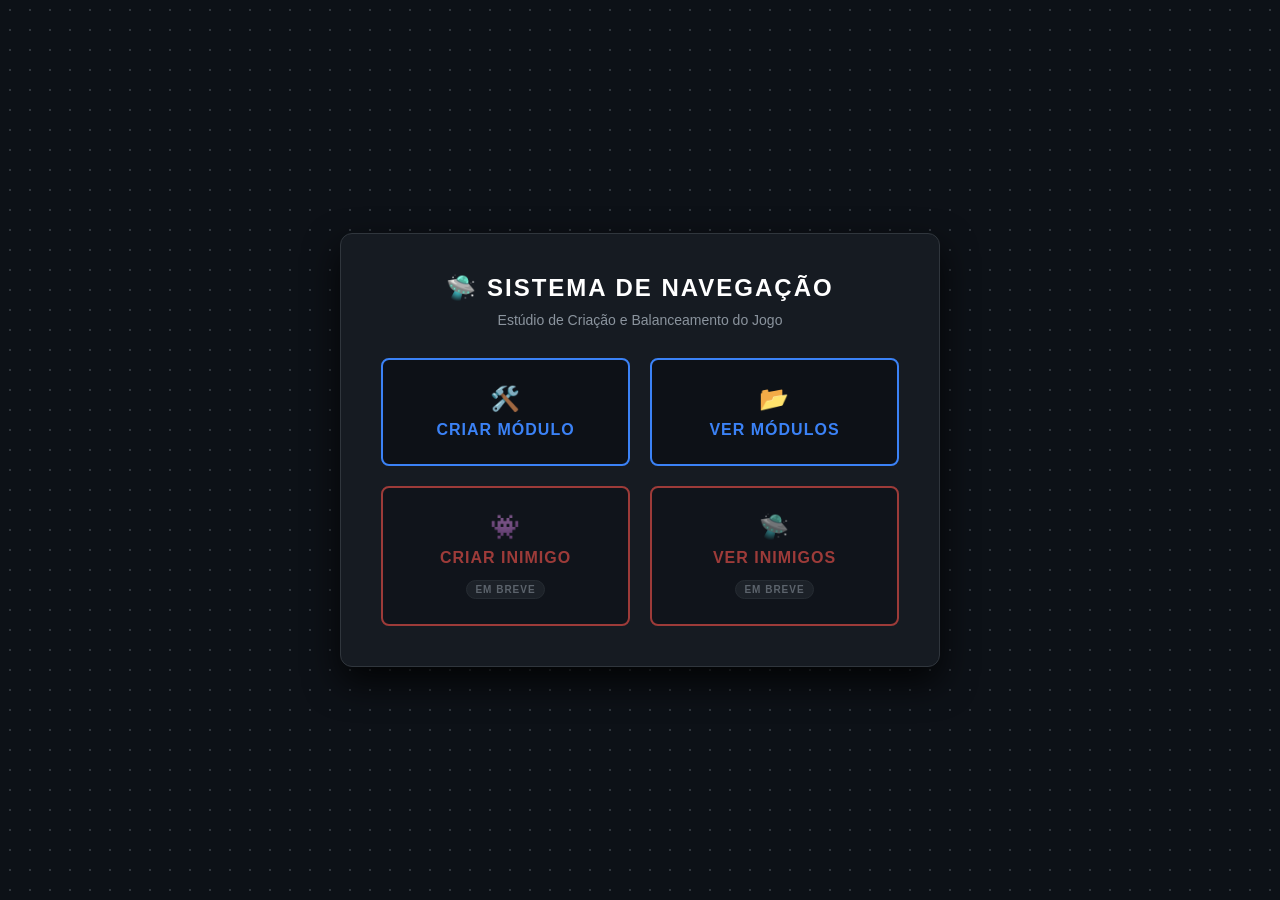
==== index.html @ 89b932d0 "rework2" ====
<!DOCTYPE html>
<html lang="pt-BR">
<head>
    <meta charset="UTF-8">
    <meta name="viewport" content="width=device-width, initial-scale=1.0">
    <title>Painel Central - Sci-Fi</title>
    <link rel="stylesheet" href="css/index.css">
</head>
<body>

<div class="hub-container">
    <h1>🛸 Sistema de Navegação</h1>
    <p>Estúdio de Criação e Balanceamento do Jogo</p>

    <div class="btn-grid">
        <!-- BOTÕES DE MÓDULOS -->
        <!-- ATENÇÃO: Ajuste o href de acordo com a pasta onde seus arquivos estão! -->
        <a href="pages/cardmaker.html" class="nav-btn btn-modules">
            <span class="icon">🛠️</span>
            Criar Módulo
        </a>

        <a href="pages/modulos.html" class="nav-btn btn-modules">
            <span class="icon">📂</span>
            Ver Módulos
        </a>

        <!-- BOTÕES DE INIMIGOS (Links vazios com '#') -->
        <a href="#" class="nav-btn btn-enemies">
            <span class="icon">👾</span>
            Criar Inimigo
            <span class="status-badge">Em breve</span>
        </a>

        <a href="#" class="nav-btn btn-enemies">
            <span class="icon">🛸</span>
            Ver Inimigos
            <span class="status-badge">Em breve</span>
        </a>
    </div>
</div>

</body>
</html>
---- css/index.css ----
/* =========================================
           RESET E ESTILOS GLOBAIS
        ========================================= */
* { box-sizing: border-box; margin: 0; padding: 0; font-family: 'Segoe UI', Roboto, Helvetica, Arial, sans-serif; }
body {
    background-color: #0d1117;
    color: #c9d1d9;
    display: flex;
    justify-content: center;
    align-items: center;
    height: 100vh;
    background-image: radial-gradient(#30363d 1px, transparent 1px);
    background-size: 20px 20px;
}

/* =========================================
   CONTAINER DO MENU
========================================= */
.hub-container {
    background: #161b22;
    border: 1px solid #30363d;
    border-radius: 12px;
    padding: 40px;
    width: 100%;
    max-width: 600px;
    text-align: center;
    box-shadow: 0 15px 35px rgba(0,0,0,0.8);
}

.hub-container h1 {
    color: #fff;
    font-size: 24px;
    margin-bottom: 10px;
    text-transform: uppercase;
    letter-spacing: 2px;
}

.hub-container p {
    color: #8b949e;
    font-size: 14px;
    margin-bottom: 30px;
}

/* =========================================
   GRID DE BOTÕES
========================================= */
.btn-grid {
    display: grid;
    grid-template-columns: 1fr 1fr;
    gap: 20px;
}

.nav-btn {
    display: flex;
    flex-direction: column;
    justify-content: center;
    align-items: center;
    gap: 8px;
    padding: 25px 20px;
    border-radius: 8px;
    border: 2px solid;
    background: #0d1117;
    text-decoration: none;
    color: #fff;
    font-weight: 900;
    font-size: 16px;
    text-transform: uppercase;
    letter-spacing: 1px;
    cursor: pointer;
    transition: all 0.3s ease;
}

.nav-btn .icon { font-size: 24px; }

/* Botões de Módulos (Azul/Verde) */
.btn-modules { border-color: #3b82f6; color: #3b82f6; }
.btn-modules:hover { background: #3b82f6; color: #fff; box-shadow: 0 0 15px rgba(59, 130, 246, 0.4); transform: translateY(-3px); }

/* Botões de Inimigos (Vermelho - Desativados por enquanto) */
.btn-enemies { border-color: #f85149; color: #f85149; opacity: 0.6; }
.btn-enemies:hover { background: #f85149; color: #fff; opacity: 1; box-shadow: 0 0 15px rgba(248, 81, 73, 0.4); transform: translateY(-3px); }

.status-badge {
    font-size: 10px;
    background: #21262d;
    padding: 3px 8px;
    border-radius: 12px;
    color: #8b949e;
    margin-top: 5px;
    border: 1px solid #30363d;
}
.btn-enemies:hover .status-badge { background: #fff; color: #f85149; border-color: #fff; }
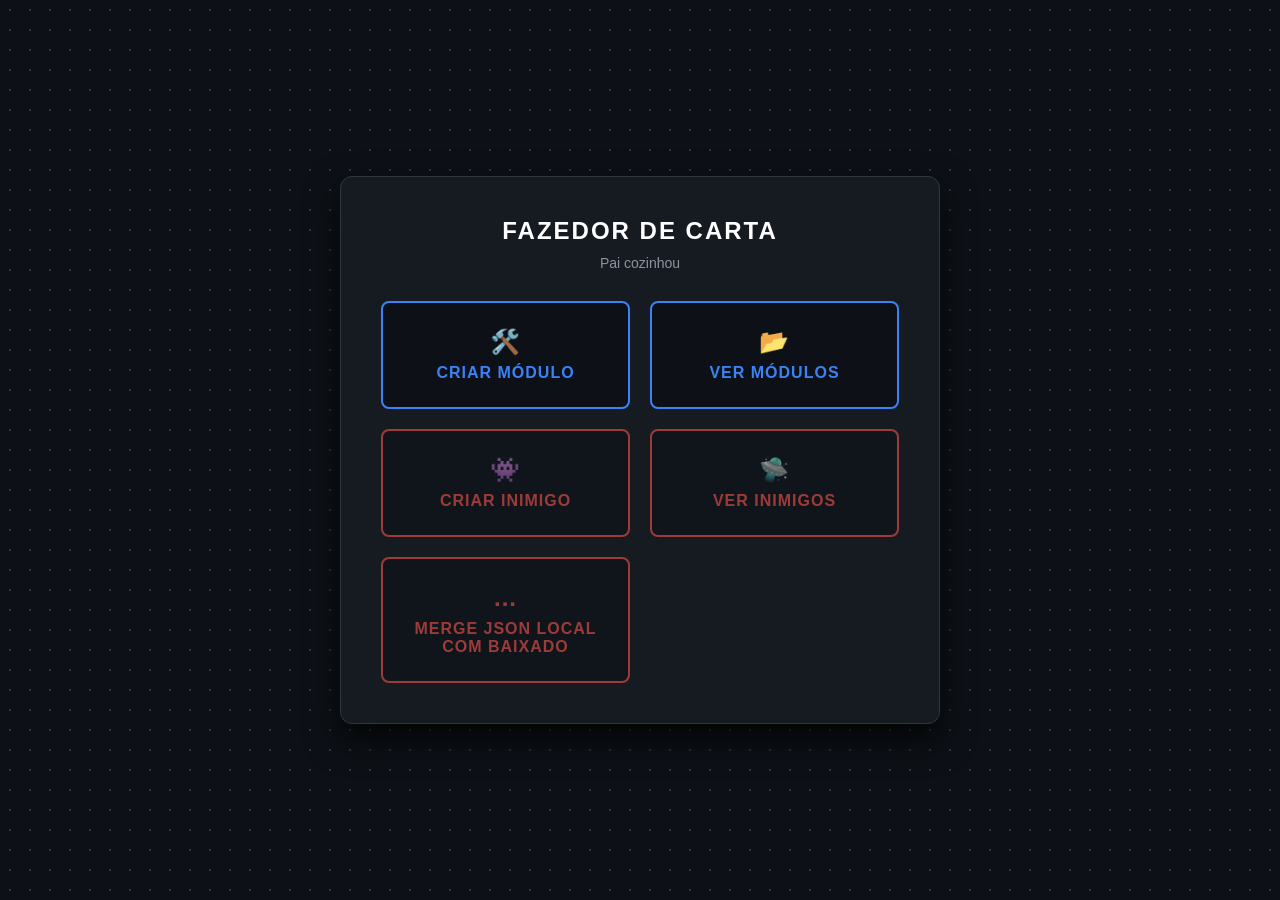
==== commit 9df8871c: "final" ====
--- a/index.html
+++ b/index.html
@@ -9,8 +9,8 @@
 <body>
 
 <div class="hub-container">
-    <h1>🛸 Sistema de Navegação</h1>
-    <p>Estúdio de Criação e Balanceamento do Jogo</p>
+    <h1>Fazedor de carta</h1>
+    <p>Pai cozinhou</p>
 
     <div class="btn-grid">
         <!-- BOTÕES DE MÓDULOS -->
@@ -29,13 +29,14 @@
         <a href="#" class="nav-btn btn-enemies">
             <span class="icon">👾</span>
             Criar Inimigo
-            <span class="status-badge">Em breve</span>
         </a>
-
         <a href="#" class="nav-btn btn-enemies">
             <span class="icon">🛸</span>
             Ver Inimigos
-            <span class="status-badge">Em breve</span>
+        </a>
+        <a href="pages/merge.html" class="nav-btn btn-enemies">
+            <span class="icon">...</span>
+            Merge JSON local com baixado
         </a>
     </div>
 </div>
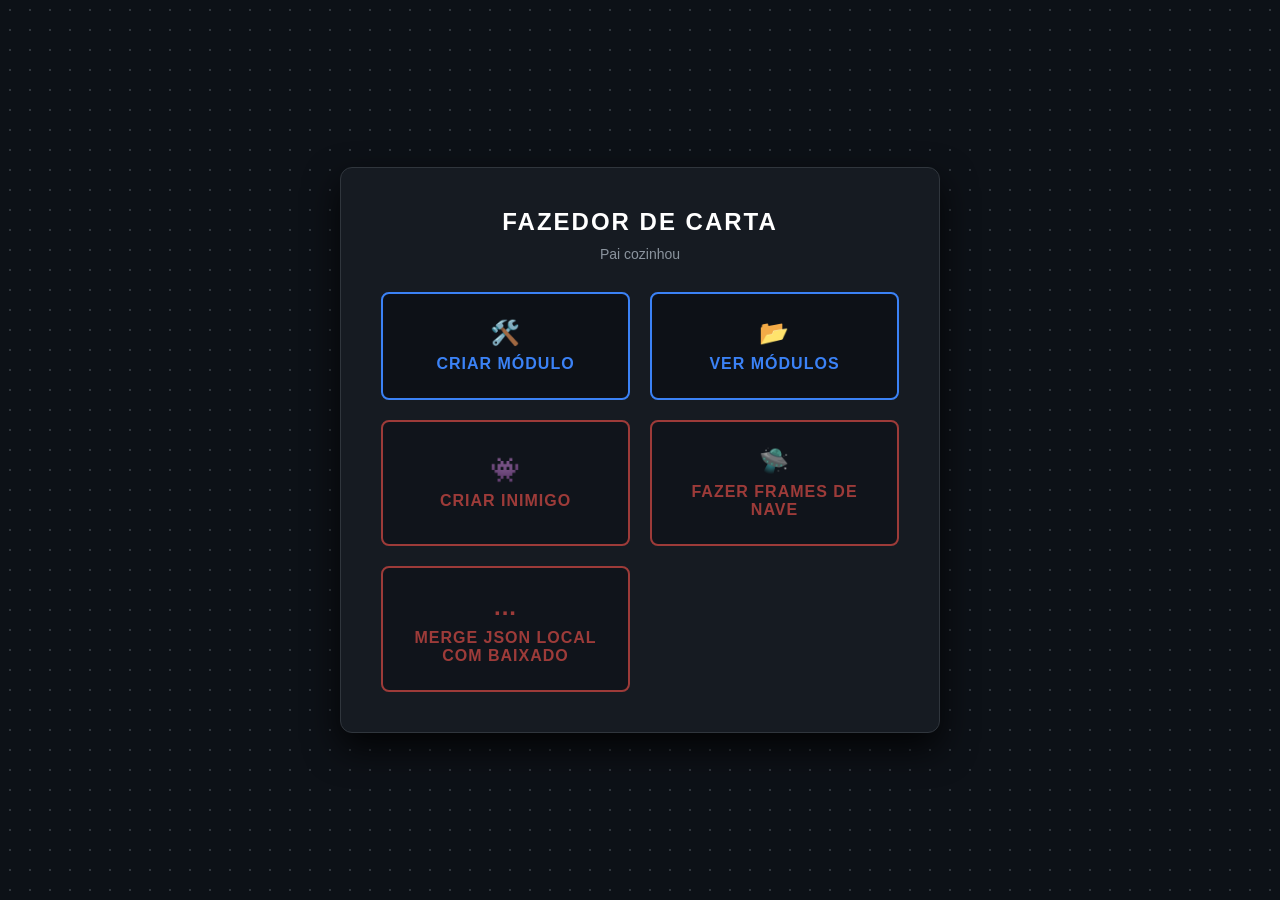
==== commit 183dbc6f: "teste bordas" ====
--- a/index.html
+++ b/index.html
@@ -26,13 +26,13 @@
         </a>
 
         <!-- BOTÕES DE INIMIGOS (Links vazios com '#') -->
-        <a href="#" class="nav-btn btn-enemies">
+        <a href="pages/inimigos.html" class="nav-btn btn-enemies">
             <span class="icon">👾</span>
             Criar Inimigo
         </a>
-        <a href="#" class="nav-btn btn-enemies">
+        <a href="pages/naves.html" class="nav-btn btn-enemies">
             <span class="icon">🛸</span>
-            Ver Inimigos
+            Fazer frames de nave
         </a>
         <a href="pages/merge.html" class="nav-btn btn-enemies">
             <span class="icon">...</span>
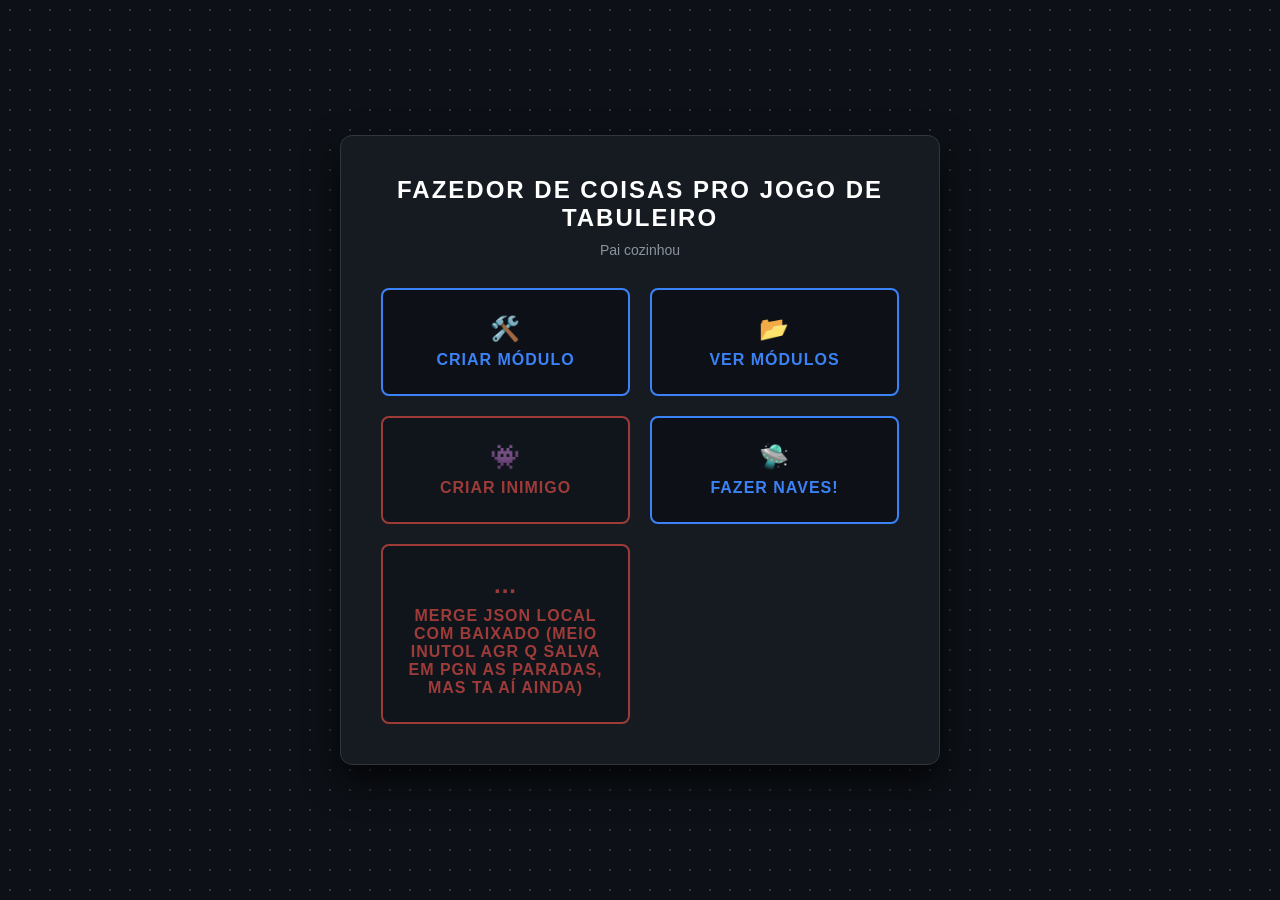
==== commit 7a51c111: "Patch" ====
--- a/index.html
+++ b/index.html
@@ -9,12 +9,10 @@
 <body>
 
 <div class="hub-container">
-    <h1>Fazedor de carta</h1>
+    <h1>Fazedor de coisas pro jogo de tabuleiro</h1>
     <p>Pai cozinhou</p>
 
     <div class="btn-grid">
-        <!-- BOTÕES DE MÓDULOS -->
-        <!-- ATENÇÃO: Ajuste o href de acordo com a pasta onde seus arquivos estão! -->
         <a href="pages/cardmaker.html" class="nav-btn btn-modules">
             <span class="icon">🛠️</span>
             Criar Módulo
@@ -25,18 +23,17 @@
             Ver Módulos
         </a>
 
-        <!-- BOTÕES DE INIMIGOS (Links vazios com '#') -->
         <a href="pages/inimigos.html" class="nav-btn btn-enemies">
             <span class="icon">👾</span>
             Criar Inimigo
         </a>
-        <a href="pages/naves.html" class="nav-btn btn-enemies">
+        <a href="pages/naves.html" class="nav-btn btn-modules">
             <span class="icon">🛸</span>
-            Fazer frames de nave
+            FAZER NAVES!
         </a>
         <a href="pages/merge.html" class="nav-btn btn-enemies">
             <span class="icon">...</span>
-            Merge JSON local com baixado
+            Merge JSON local com baixado (meio inutol agr q salva em pgn as paradas, mas ta aí ainda)
         </a>
     </div>
 </div>
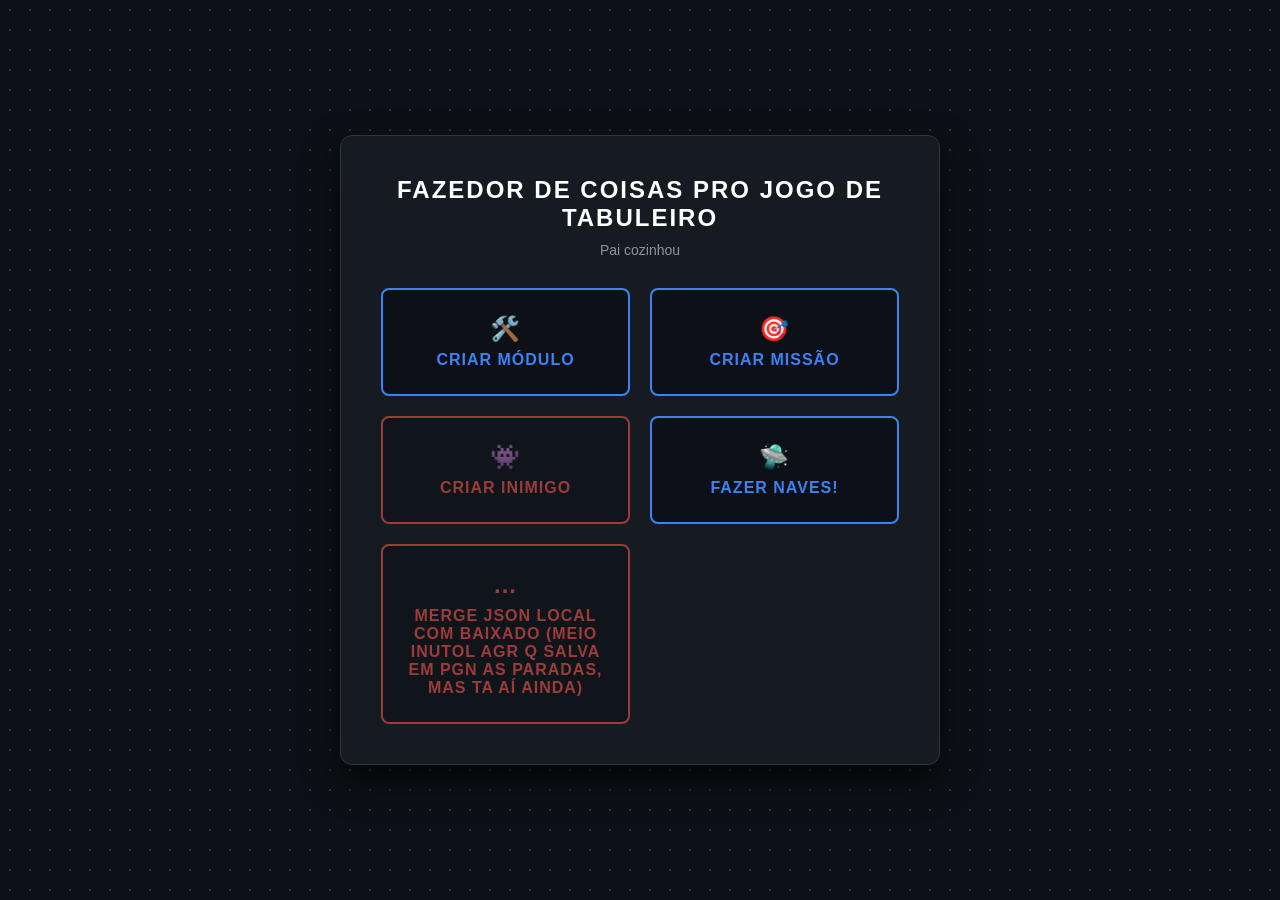
==== commit 0fe2d287: "Atualização" ====
--- a/index.html
+++ b/index.html
@@ -13,14 +13,14 @@
     <p>Pai cozinhou</p>
 
     <div class="btn-grid">
-        <a href="pages/cardmaker.html" class="nav-btn btn-modules">
+        <a href="pages/cardmaker_2.html" class="nav-btn btn-modules">
             <span class="icon">🛠️</span>
             Criar Módulo
         </a>
 
-        <a href="pages/modulos.html" class="nav-btn btn-modules">
-            <span class="icon">📂</span>
-            Ver Módulos
+        <a href="pages/missoes.html" class="nav-btn btn-modules">
+            <span class="icon" aria-hidden="true">🎯</span>
+            Criar Missão
         </a>
 
         <a href="pages/inimigos.html" class="nav-btn btn-enemies">
@@ -39,4 +39,4 @@
 </div>
 
 </body>
-</html>+</html>
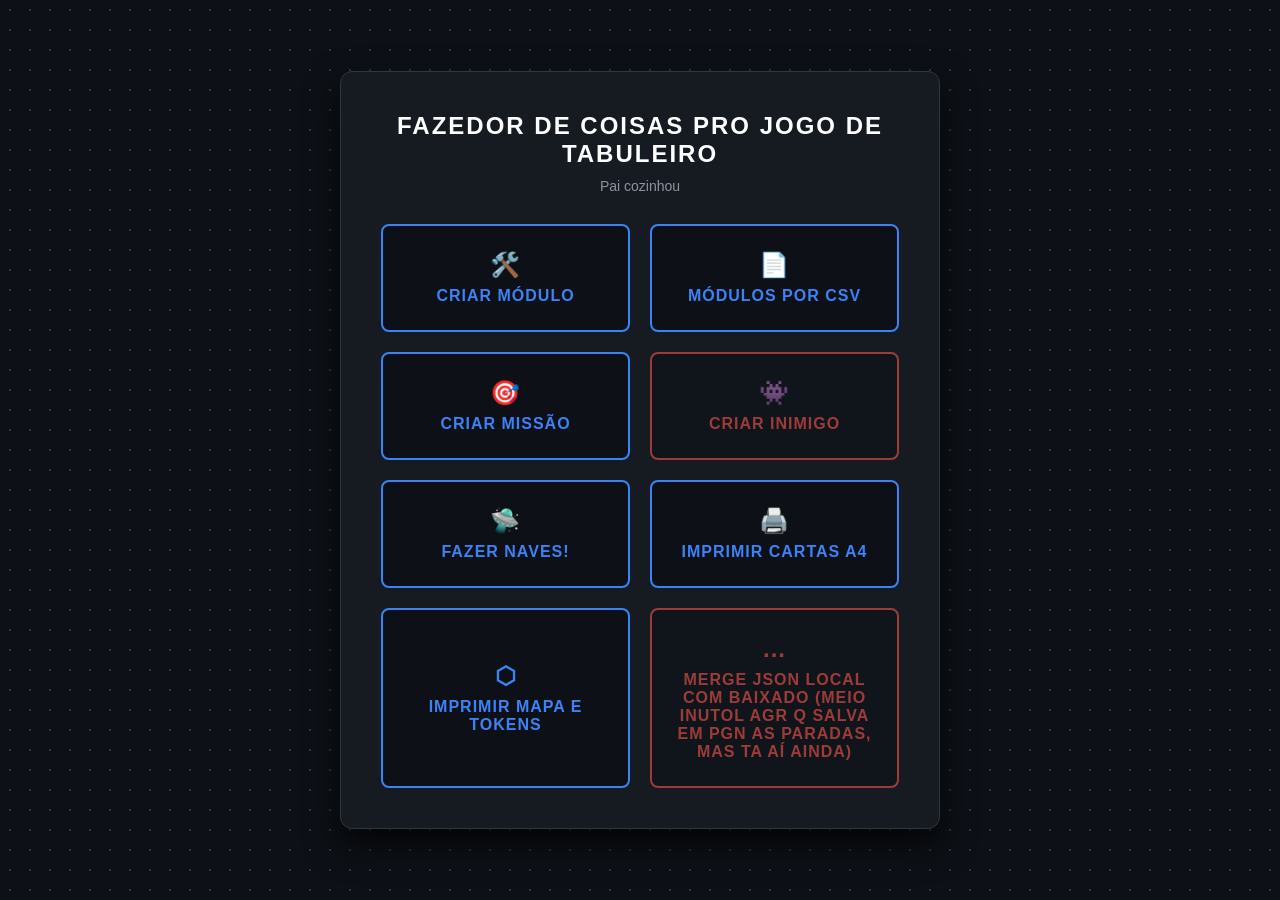
==== commit 4946135d: "nice" ====
--- a/index.html
+++ b/index.html
@@ -17,6 +17,10 @@
             <span class="icon">🛠️</span>
             Criar Módulo
         </a>
+        <a href="pages/modulos-csv.html" class="nav-btn btn-modules">
+            <span class="icon" aria-hidden="true">📄</span>
+            Módulos por CSV
+        </a>
 
         <a href="pages/missoes.html" class="nav-btn btn-modules">
             <span class="icon" aria-hidden="true">🎯</span>
@@ -31,6 +35,14 @@
             <span class="icon">🛸</span>
             FAZER NAVES!
         </a>
+        <a href="pages/impressao.html" class="nav-btn btn-modules">
+            <span class="icon" aria-hidden="true">🖨️</span>
+            Imprimir Cartas A4
+        </a>
+        <a href="pages/mapa-tokens.html" class="nav-btn btn-modules">
+            <span class="icon" aria-hidden="true">⬡</span>
+            Imprimir Mapa e Tokens
+        </a>
         <a href="pages/merge.html" class="nav-btn btn-enemies">
             <span class="icon">...</span>
             Merge JSON local com baixado (meio inutol agr q salva em pgn as paradas, mas ta aí ainda)
